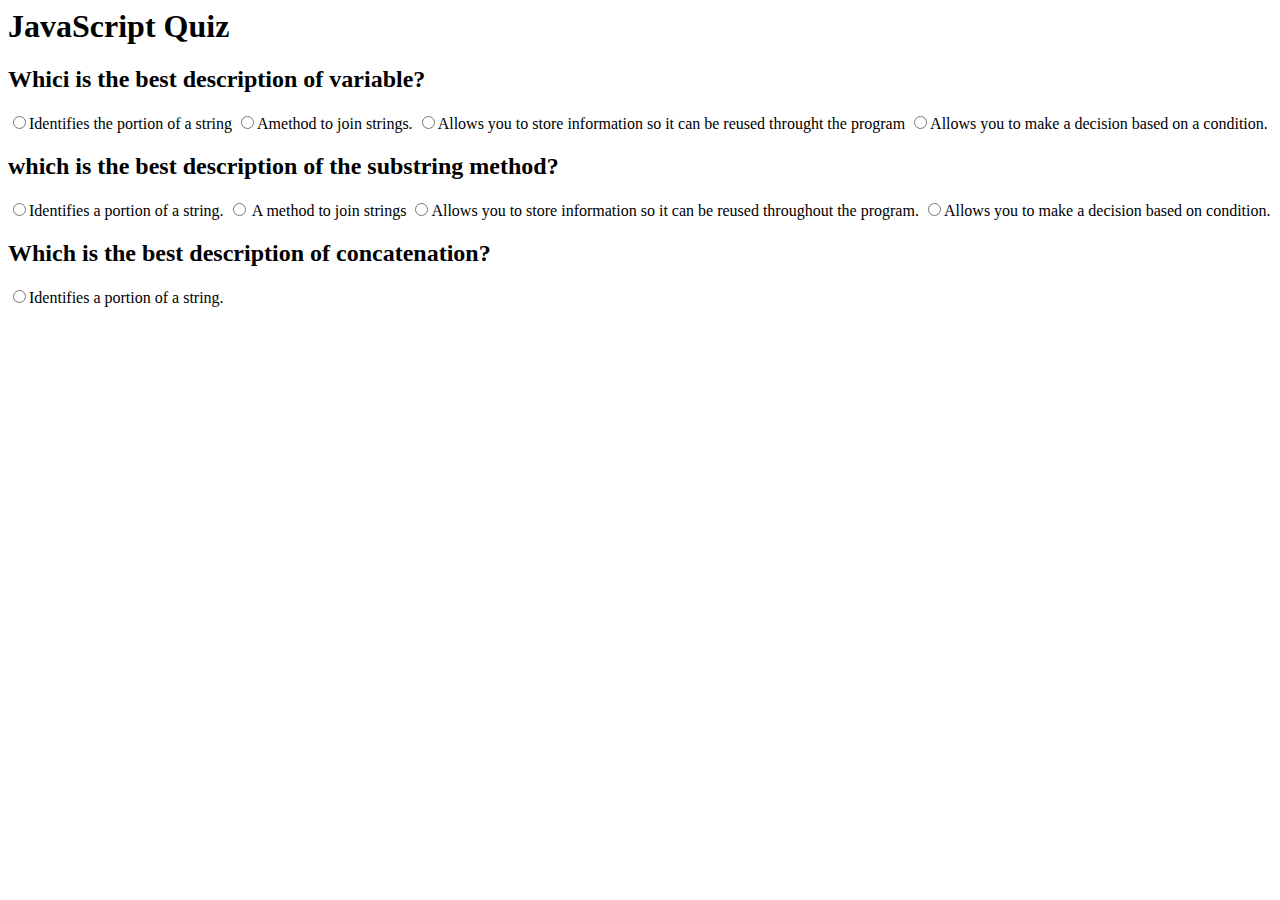
==== project-quiz.html @ e1952ee6 "adding questions" ====
<!DOCTYPE <!DOCTYPE html>
<html>
  <head>
    <meta charset="utf-8" />
    <!-- <meta http-equiv="X-UA-Compatible" content="IE=edge"> -->
    <title>Java Script</title>
    <!-- <meta name="viewport" content="width=device-width, initial-scale=1"> -->
    <link rel="stylesheet" type="text/css" href="css/styles.css" />
    <script src="javascript/script.js"></script>
  </head>
  <body>
    <div id="main">
      <div id="header"><h1>JavaScript Quiz</h1></div>
      <form id="form1">
        <h2>Whici is the best description of variable?</h2>
        <label for="var_string"
          ><input
            type="radio"
            name="variable"
            value="0"
            id="var_string"
          />Identifies the portion of a string
        </label>
        <label for="var_join"
          ><input type="radio" name="variable" value="0" id="var_join" />Amethod
          to join strings.</label
        >
        <label for="var_info"
          ><input type="radio" value="25" id="var_info" />Allows you to store
          information so it can be reused throught the program</label
        >
        <label for="var_condition"
          ><input
            type="radio"
            name="variable"
            value="0"
            id="var_condition"
          />Allows you to make a decision based on a condition.</label
        >

        <h2>which is the best description of the substring method?</h2>
        <label for="sub_string"
          ><input
            type="radio"
            name="sub"
            value="25"
            id="sub_string"
          />Identifies a portion of a string.</label
        >
        <label for="sub_join"
          ><input type="radio" name="sub" value="0" id="sub_join" /> A method to
          join strings</label
        >
        <label for="sub_info"
          ><input type="radio" name="sub" value="0" id="sub_info" />Allows you
          to store information so it can be reused throughout the
          program.</label
        >
        <label for="sub_condition"
          ><input type="radio" value="0" id="sub_condition" />Allows you to make
          a decision based on condition.</label
        >
        <h2>Which is the best description of concatenation?</h2>
        <label for="cat_string"
          ><input type="radio" name="con" value="0" id="cat_string" />Identifies
          a portion of a string.</label
        >
      </form>
    </div>
  </body>
</html>
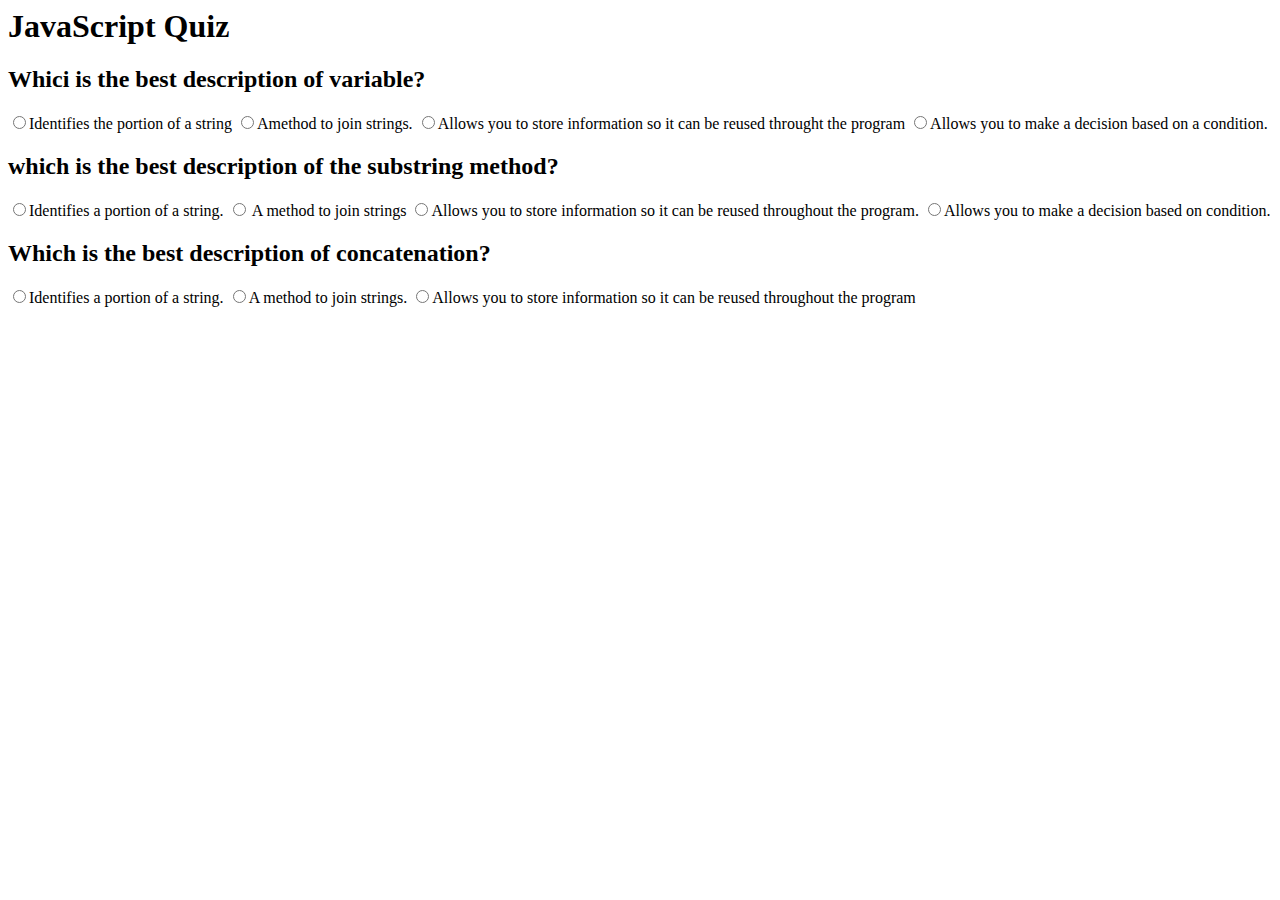
==== commit 2a118915: "adding cat_joining" ====
--- a/project-quiz.html
+++ b/project-quiz.html
@@ -65,6 +65,14 @@
           ><input type="radio" name="con" value="0" id="cat_string" />Identifies
           a portion of a string.</label
         >
+        <label for="cat_join"
+          ><input type="radio" name="con" value="25" id="cat_join" />A method to
+          join strings.</label
+        >
+        <label for="cat_info"
+          ><input type="radio" name="con" value="0" id="cat_info" />Allows you
+          to store information so it can be reused throughout the program</label
+        >
       </form>
     </div>
   </body>
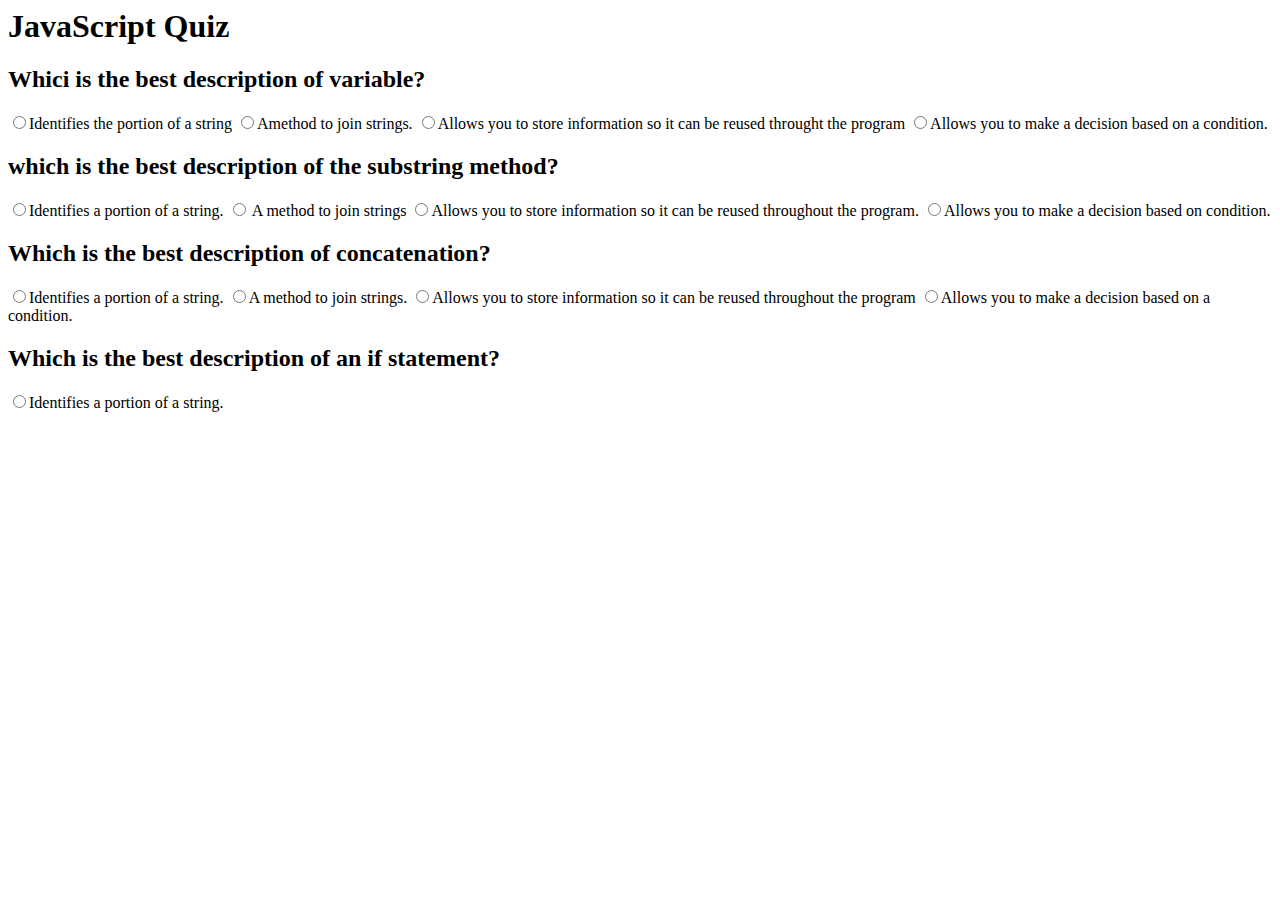
==== commit 39bd9dcf: "adding statement" ====
--- a/project-quiz.html
+++ b/project-quiz.html
@@ -73,6 +73,20 @@
           ><input type="radio" name="con" value="0" id="cat_info" />Allows you
           to store information so it can be reused throughout the program</label
         >
+        <label for="cat_condition"
+          ><input type="radio" name="con" value="0" id="cat_condition" />Allows
+          you to make a decision based on a condition.</label
+        >
+
+        <h2>Which is the best description of an if statement?</h2>
+        <label for="if_string"
+          ><input
+            type="radio"
+            name="ifstate"
+            value="0"
+            id="if_string"
+          />Identifies a portion of a string.</label
+        >
       </form>
     </div>
   </body>
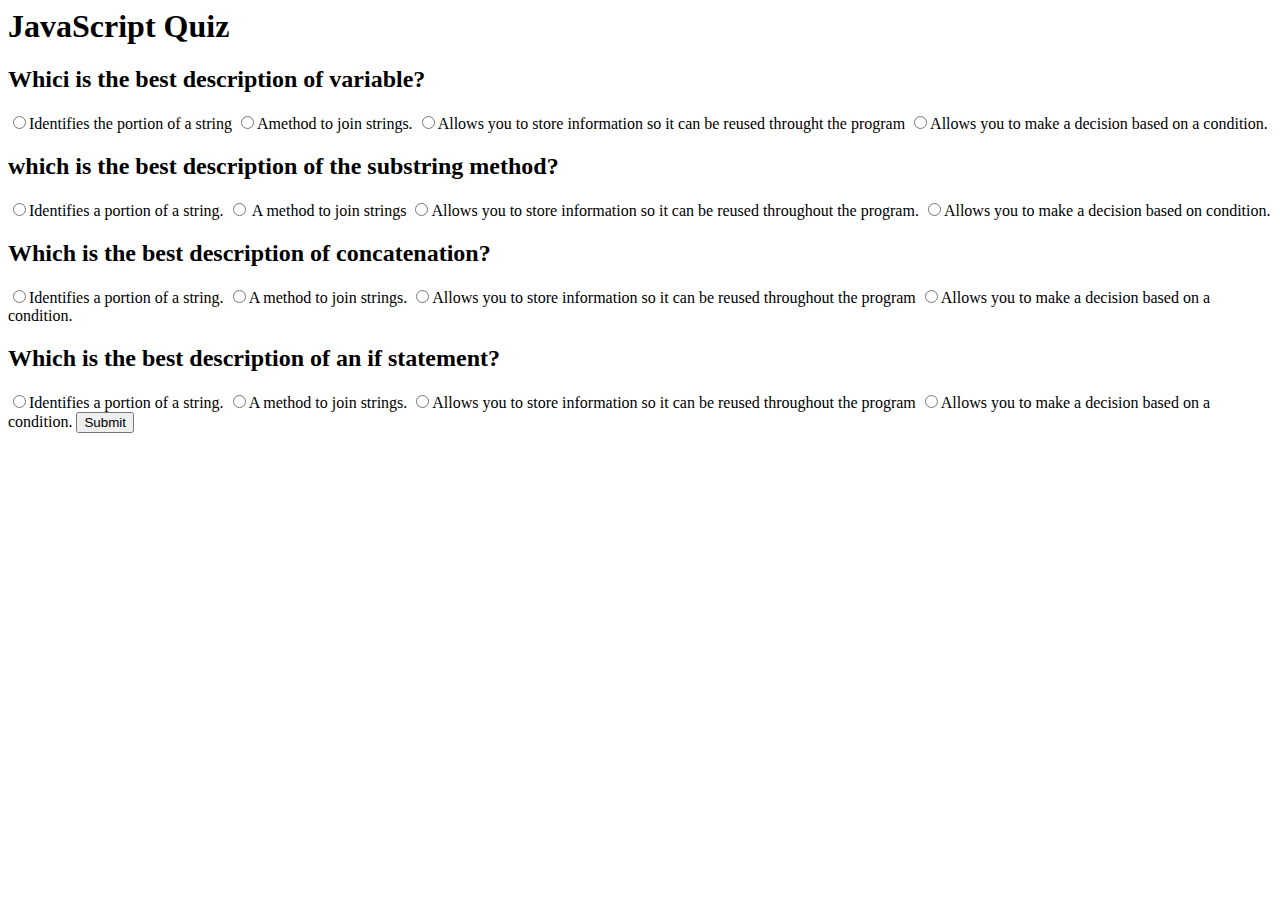
==== commit 09a0f298: "adding statement" ====
--- a/project-quiz.html
+++ b/project-quiz.html
@@ -87,6 +87,24 @@
             id="if_string"
           />Identifies a portion of a string.</label
         >
+        <label for="if_join"
+          ><input type="radio" name="ifstate" value="0" id="if_join" />A method
+          to join strings.</label
+        >
+        <label for="if_info"
+          ><input type="radio" name="ifstate" value="0" id="if_info" />Allows
+          you to store information so it can be reused throughout the
+          program</label
+        >
+        <label for="if_condition"
+          ><input
+            type="radio"
+            name="ifstate"
+            value="25"
+            id="if_condition"
+          />Allows you to make a decision based on a condition.</label
+        >
+        <button type="submit" value="Submit">Submit</button>
       </form>
     </div>
   </body>
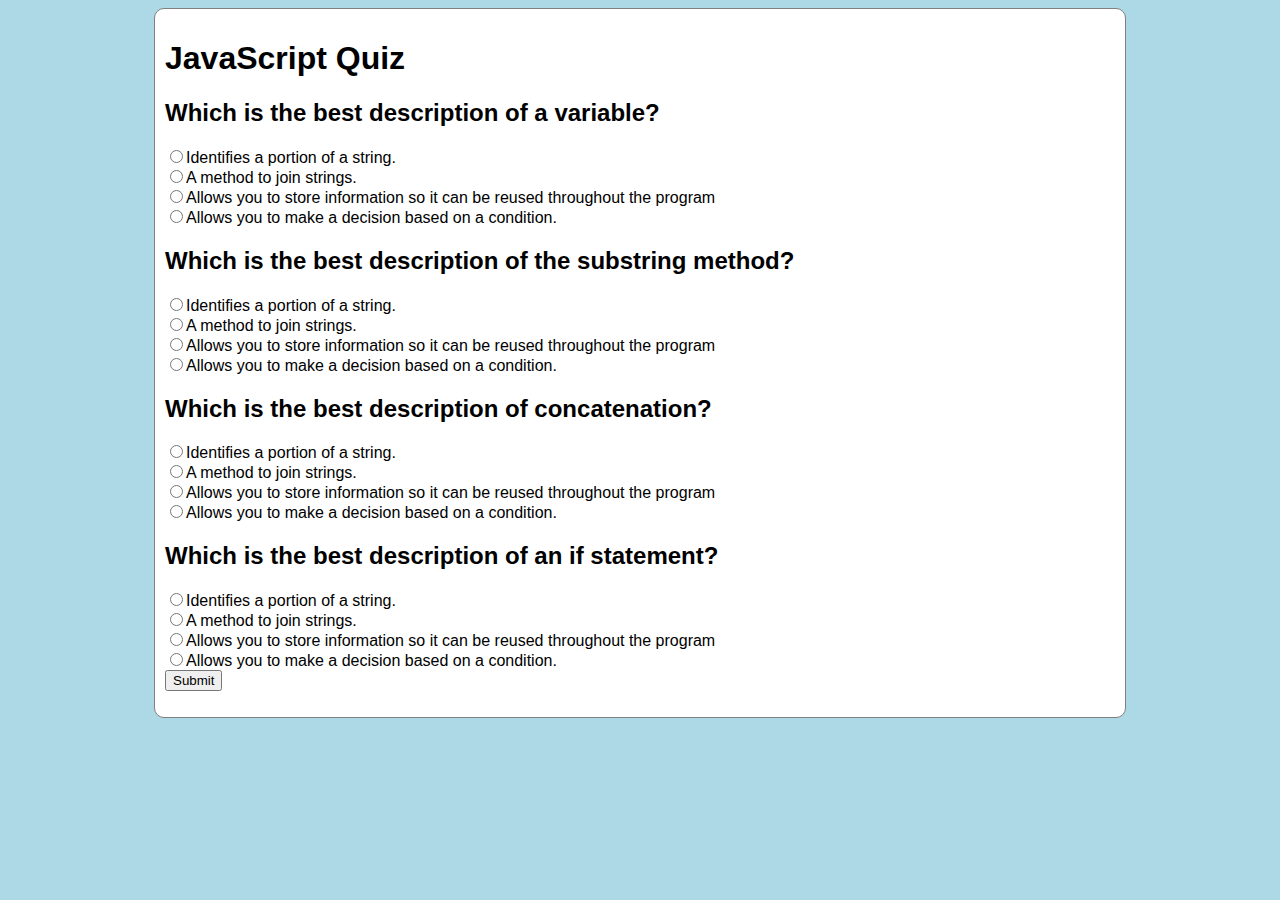
==== commit 900067aa: "adding styling" ====
--- a/project-quiz.html
+++ b/project-quiz.html
@@ -12,22 +12,23 @@
     <div id="main">
       <div id="header"><h1>JavaScript Quiz</h1></div>
       <form id="form1">
-        <h2>Whici is the best description of variable?</h2>
+        <h2>Which is the best description of a variable?</h2>
         <label for="var_string"
           ><input
             type="radio"
             name="variable"
             value="0"
             id="var_string"
-          />Identifies the portion of a string
-        </label>
+          />Identifies a portion of a string.</label
+        >
         <label for="var_join"
-          ><input type="radio" name="variable" value="0" id="var_join" />Amethod
-          to join strings.</label
+          ><input type="radio" name="variable" value="0" id="var_join" />A
+          method to join strings.</label
         >
         <label for="var_info"
-          ><input type="radio" value="25" id="var_info" />Allows you to store
-          information so it can be reused throught the program</label
+          ><input type="radio" name="variable" value="25" id="var_info" />Allows
+          you to store information so it can be reused throughout the
+          program</label
         >
         <label for="var_condition"
           ><input
@@ -38,7 +39,7 @@
           />Allows you to make a decision based on a condition.</label
         >
 
-        <h2>which is the best description of the substring method?</h2>
+        <h2>Which is the best description of the substring method?</h2>
         <label for="sub_string"
           ><input
             type="radio"
@@ -48,17 +49,16 @@
           />Identifies a portion of a string.</label
         >
         <label for="sub_join"
-          ><input type="radio" name="sub" value="0" id="sub_join" /> A method to
-          join strings</label
+          ><input type="radio" name="sub" value="0" id="sub_join" />A method to
+          join strings.</label
         >
         <label for="sub_info"
           ><input type="radio" name="sub" value="0" id="sub_info" />Allows you
-          to store information so it can be reused throughout the
-          program.</label
+          to store information so it can be reused throughout the program</label
         >
         <label for="sub_condition"
-          ><input type="radio" value="0" id="sub_condition" />Allows you to make
-          a decision based on condition.</label
+          ><input type="radio" name="sub" value="0" id="sub_condition" />Allows
+          you to make a decision based on a condition.</label
         >
         <h2>Which is the best description of concatenation?</h2>
         <label for="cat_string"
--- a/css/styles.css
+++ b/css/styles.css
@@ -0,0 +1,16 @@
+body {
+  background-color: lightblue;
+  font-family: Helvetica;
+}
+#main {
+  width: 80%;
+  max-width: 950px;
+  border: 1px gray solid;
+  margin: auto;
+  padding: 10px;
+  background-color: white;
+  border-radius: 10px;
+}
+label {
+  display: block;
+}
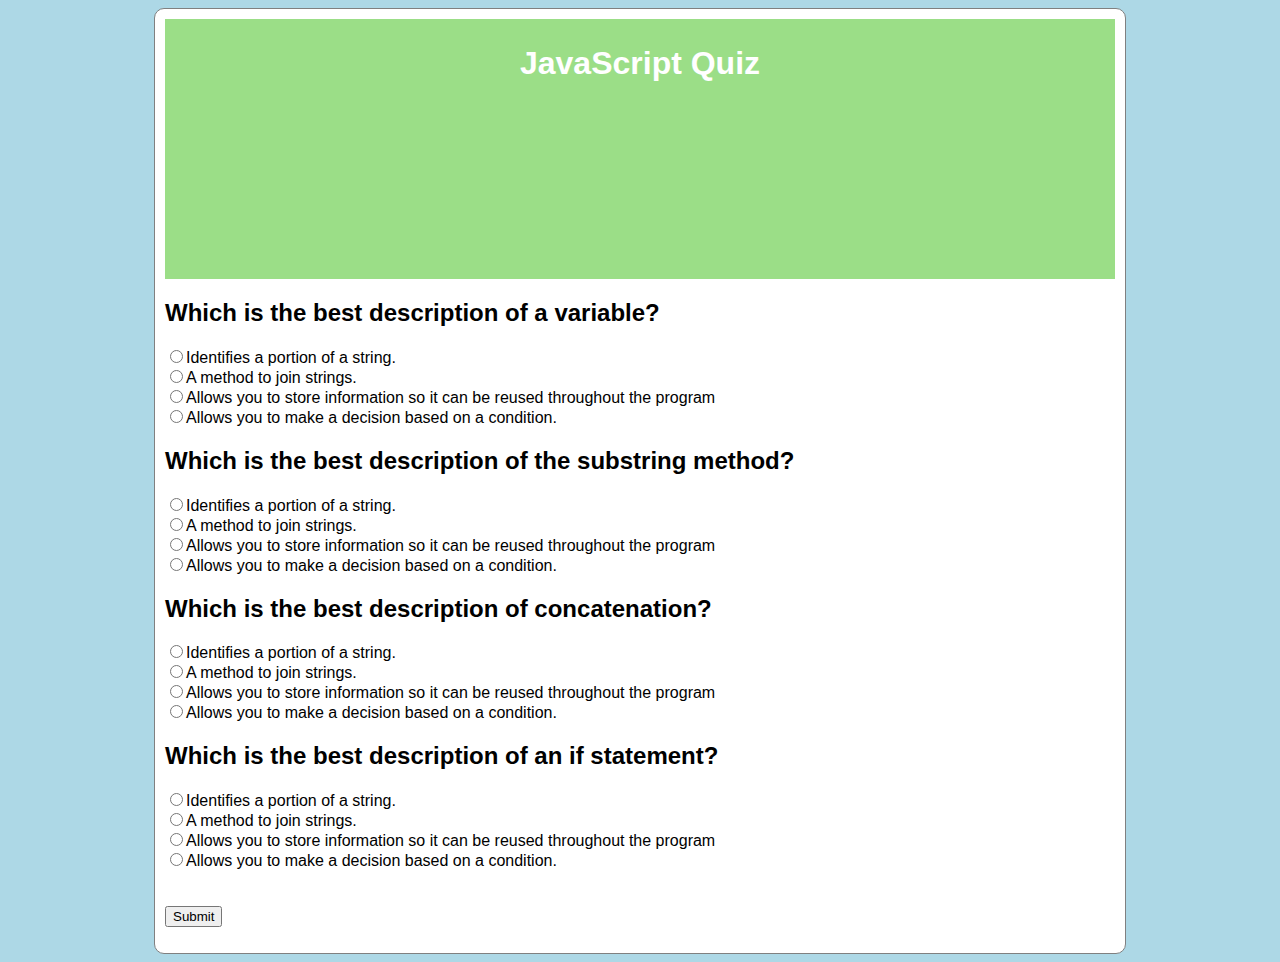
==== commit bea6a87c: "adding backgroung" ====
--- a/project-quiz.html
+++ b/project-quiz.html
@@ -104,6 +104,8 @@
             id="if_condition"
           />Allows you to make a decision based on a condition.</label
         >
+      </br>
+    </br>
         <button type="submit" value="Submit">Submit</button>
       </form>
     </div>
--- a/css/styles.css
+++ b/css/styles.css
@@ -11,6 +11,15 @@
   background-color: white;
   border-radius: 10px;
 }
+
+#header {
+  margin-top: 0;
+  padding: 5px;
+  height: 250px;
+  background: rgb(155, 222, 135);
+  text-align: center;
+  color: white;
+}
 label {
   display: block;
 }
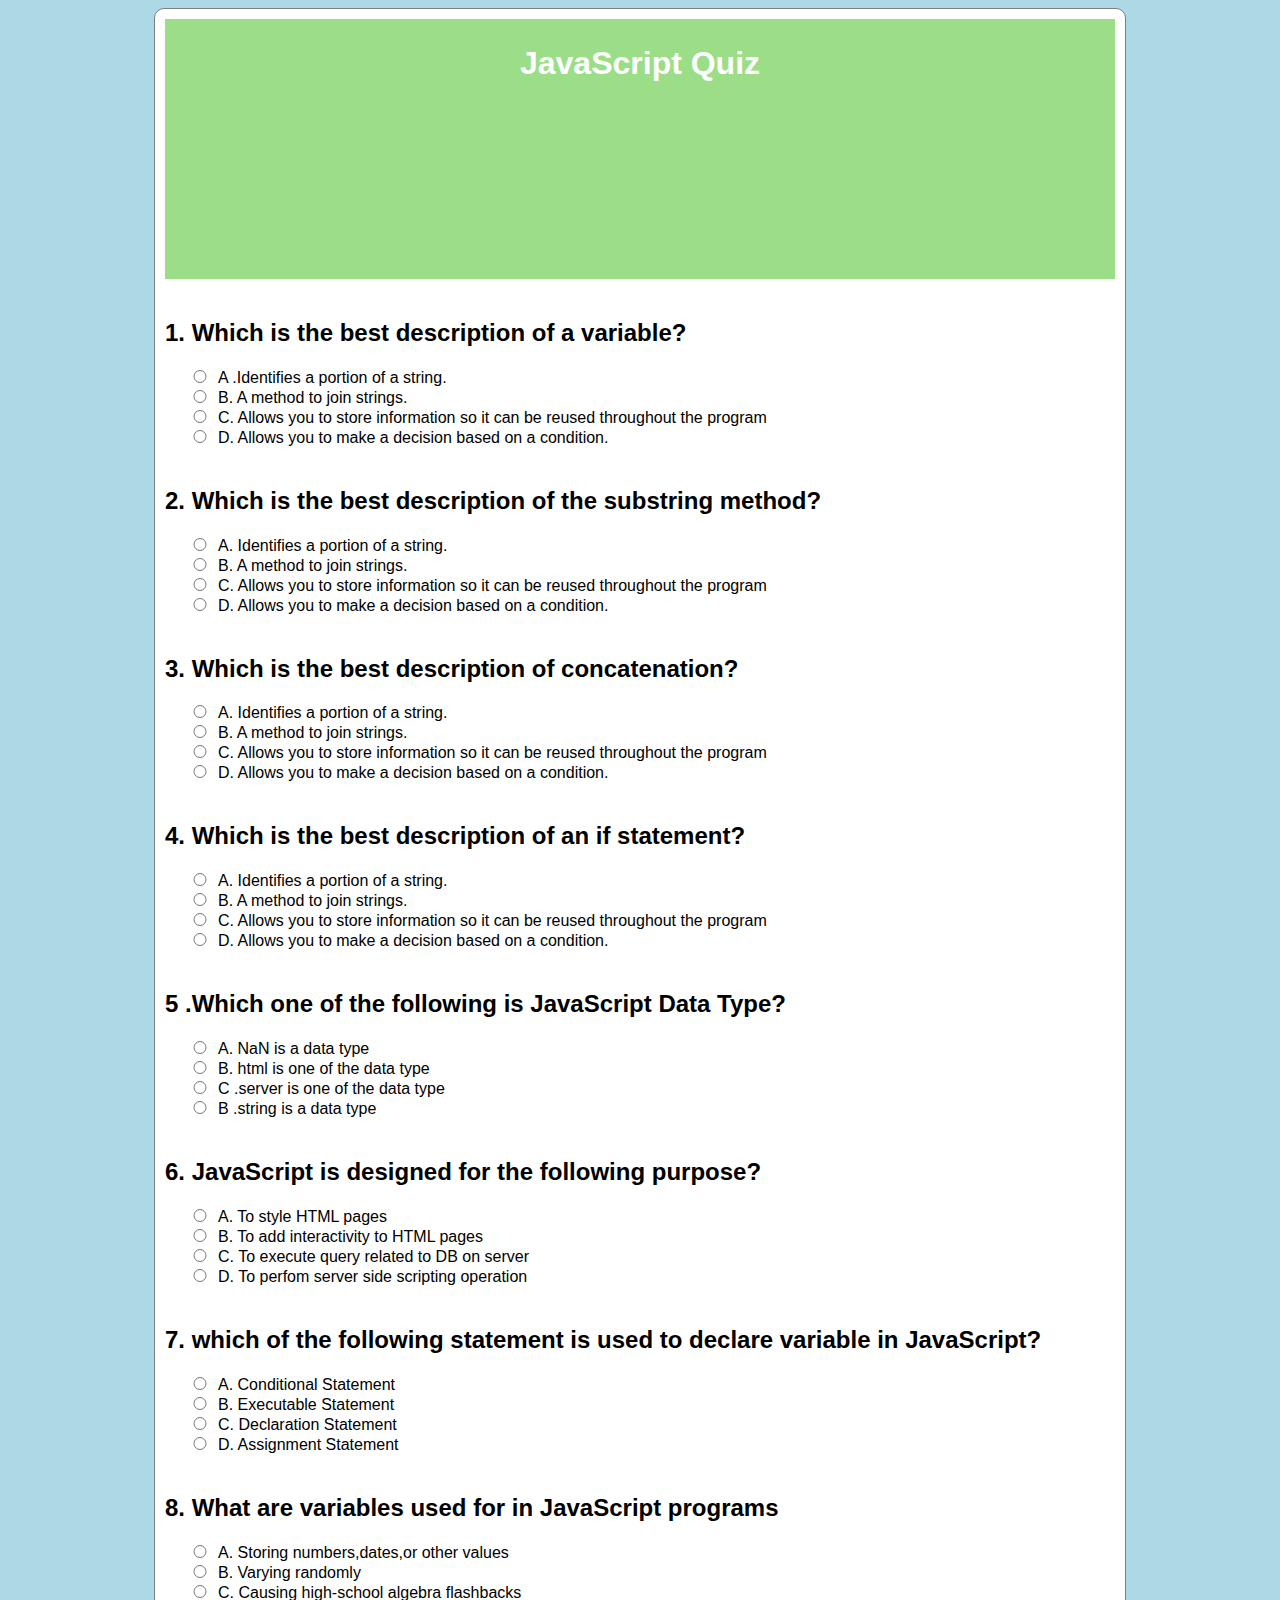
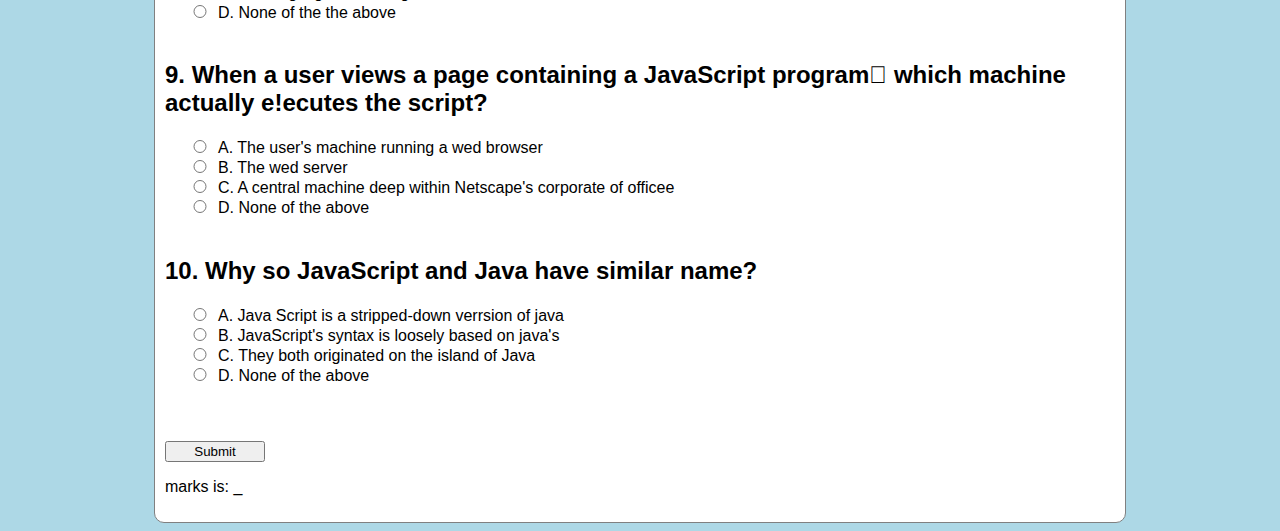
==== commit 62115295: "adding marks" ====
--- a/project-quiz.html
+++ b/project-quiz.html
@@ -12,21 +12,21 @@
     <div id="main">
       <div id="header"><h1>JavaScript Quiz</h1></div>
       <form id="form1">
-        <h2>Which is the best description of a variable?</h2>
+        <h2>1. Which is the best description of a variable?</h2>
         <label for="var_string"
           ><input
             type="radio"
             name="variable"
             value="0"
             id="var_string"
-          />Identifies a portion of a string.</label
+          />A .Identifies a portion of a string.</label
         >
         <label for="var_join"
-          ><input type="radio" name="variable" value="0" id="var_join" />A
+          ><input type="radio" name="variable" value="0" id="var_join" />B. A
           method to join strings.</label
         >
         <label for="var_info"
-          ><input type="radio" name="variable" value="25" id="var_info" />Allows
+          ><input type="radio" name="variable" value="25" id="var_info" />C. Allows
           you to store information so it can be reused throughout the
           program</label
         >
@@ -36,63 +36,64 @@
             name="variable"
             value="0"
             id="var_condition"
-          />Allows you to make a decision based on a condition.</label
+          />D. Allows you to make a decision based on a condition.</label
         >
 
-        <h2>Which is the best description of the substring method?</h2>
+        <h2>2. Which is the best description of the substring method?</h2>
         <label for="sub_string"
           ><input
             type="radio"
             name="sub"
             value="25"
             id="sub_string"
-          />Identifies a portion of a string.</label
+          />A. Identifies a portion of a string.</label
         >
         <label for="sub_join"
-          ><input type="radio" name="sub" value="0" id="sub_join" />A method to
+          ><input type="radio" name="sub" value="0" id="sub_join" />B. A method to
           join strings.</label
         >
         <label for="sub_info"
-          ><input type="radio" name="sub" value="0" id="sub_info" />Allows you
+          ><input type="radio" name="sub" value="0" id="sub_info" />C. Allows you
           to store information so it can be reused throughout the program</label
         >
         <label for="sub_condition"
-          ><input type="radio" name="sub" value="0" id="sub_condition" />Allows
+          ><input type="radio" name="sub" value="0" id="sub_condition" />D. Allows
           you to make a decision based on a condition.</label
         >
-        <h2>Which is the best description of concatenation?</h2>
+
+        <h2>3. Which is the best description of concatenation?</h2>
         <label for="cat_string"
-          ><input type="radio" name="con" value="0" id="cat_string" />Identifies
+          ><input type="radio" name="con" value="0" id="cat_string" />A. Identifies
           a portion of a string.</label
         >
         <label for="cat_join"
-          ><input type="radio" name="con" value="25" id="cat_join" />A method to
+          ><input type="radio" name="con" value="1" id="cat_join" />B. A method to
           join strings.</label
         >
         <label for="cat_info"
-          ><input type="radio" name="con" value="0" id="cat_info" />Allows you
+          ><input type="radio" name="con" value="0" id="cat_info" />C. Allows you
           to store information so it can be reused throughout the program</label
         >
         <label for="cat_condition"
-          ><input type="radio" name="con" value="0" id="cat_condition" />Allows
+          ><input type="radio" name="con" value="0" id="cat_condition" />D. Allows
           you to make a decision based on a condition.</label
         >
 
-        <h2>Which is the best description of an if statement?</h2>
+        <h2>4. Which is the best description of an if statement?</h2>
         <label for="if_string"
           ><input
             type="radio"
             name="ifstate"
             value="0"
             id="if_string"
-          />Identifies a portion of a string.</label
+          />A. Identifies a portion of a string.</label
         >
         <label for="if_join"
-          ><input type="radio" name="ifstate" value="0" id="if_join" />A method
+          ><input type="radio" name="ifstate" value="0" id="if_join" />B. A method
           to join strings.</label
         >
         <label for="if_info"
-          ><input type="radio" name="ifstate" value="0" id="if_info" />Allows
+          ><input type="radio" name="ifstate" value="0" id="if_info" />C. Allows
           you to store information so it can be reused throughout the
           program</label
         >
@@ -100,13 +101,50 @@
           ><input
             type="radio"
             name="ifstate"
-            value="25"
+            value="1"
             id="if_condition"
-          />Allows you to make a decision based on a condition.</label
+          />D. Allows you to make a decision based on a condition.</label
         >
+        <h2>5 .Which one of the following is  JavaScript Data Type?</h2>
+        <label for="data_nan"><input type="radio" name="data" value="0" id="data_nan" />A. NaN  is a data type</label>
+        <label for="data_html"><input type="radio" name="data" value="0" id="data_html"/>B. html is one of the data type</label>
+        <label for="data_server"><input type="radio" name="data" value="0" id="data_server"/>C .server is one of the data type</label>
+        <label for="data_string"><input type="radio" name="data" value="1" id="data_string"/>B .string is a data type</label>
+
+        <h2>6. JavaScript is designed for the following purpose?</h2>
+        <label for="script_page"><input type="radio" name="style" value="0" id="script_type"/>A. To style HTML pages</label>
+        <label for="script_html"><input type="radio" name="style" value="1" id="script_html"/>B. To add interactivity to HTML pages</label>
+        <label for="script_query"><input type="radio" name="style" value="0" id="script_query"/>C. To execute query related to DB on server</label>
+        <label for="script_perfom"><input type="radio" name="style" value="0" id="script_perfom"/>D. To perfom server side scripting operation</label>
+
+        <h2>7. which of the following statement is used to declare variable in JavaScript?</h2>
+        <label for="declare_cond"><input type="radio" name="sta" value="0" id="declare_cond"/>A. Conditional Statement</label>
+        <label for="declare_execu"><input type="radio" name="sta" value="0" id="declare_execu"/>B. Executable Statement</label>
+        <label for="declare_stat"><input type="radio" name="sta" value="1" id="declare_stat"/>C. Declaration Statement</label>
+        <label for="declare_assign"><input type="radio" name="sta" value="0" id="declare_assign"/>D. Assignment Statement</label>
+
+        <h2>8. What are variables used for in JavaScript programs</h2>
+        <label for="java_number"><input type="radio" name="pro" value="1" id="java_number"/>A. Storing numbers,dates,or other values</label>
+        <label for="java_rondom"><input type="radio" name="pro" value="0" id="java_rondom"/>B. Varying randomly</label>
+        <label for="java_alge"><input type="radio" name="pro" value="0" id="java_alge"/>C. Causing high-school algebra flashbacks</label>
+        <label for="java_none"><input type="radio" name="pro" value="0" id="java_none"/>D. None of the the above</label>
+
+        <h2>9. When a user views a page containing a JavaScript program which machine actually e!ecutes the script?</h2>
+        <label for="user_view"><input type="radio" name="page" value="1" id="user_view"/>A. The user's machine running a wed browser</label>
+        <label for="user_view"><input type="radio" name="page" value="0" id="user_view"/>B. The wed server</label>
+        <label for="user_view"><input type="radio" name="page" value="0" id="user_view"/>C. A central machine deep within Netscape's corporate of officee</label>
+        <label for="user_view"><input type="radio" name="page" value="0" id="user_view"/>D. None of the above</label>
+
+        <h2>10. Why so JavaScript and Java have similar name?</h2>
+        <label for="version"><input type="radio" name="tax" value="0" id="version"/>A. Java Script is a stripped-down verrsion of java</label>
+        <label for="version"><input type="radio" name="tax" value="1" id="version"/>B. JavaScript's syntax is loosely based on java's</label>
+        <label for="version"><input type="radio" name="tax" value="0" id="version"/>C. They both originated on the island of Java</label>
+        <label for="version"><input type="radio" name="tax" value="0" id="version"/>D. None of the above</label>
+        
       </br>
     </br>
         <button type="submit" value="Submit">Submit</button>
+        <p>marks is: <span id="marks">_</span></p>
       </form>
     </div>
   </body>
--- a/css/styles.css
+++ b/css/styles.css
@@ -23,3 +23,15 @@
 label {
   display: block;
 }
+input {
+  width: 30px;
+  margin-left: 20px;
+}
+h2 {
+  clear: both;
+  padding-top: 20px;
+}
+button {
+  width: 100px;
+  margin-top: 20px;
+}
